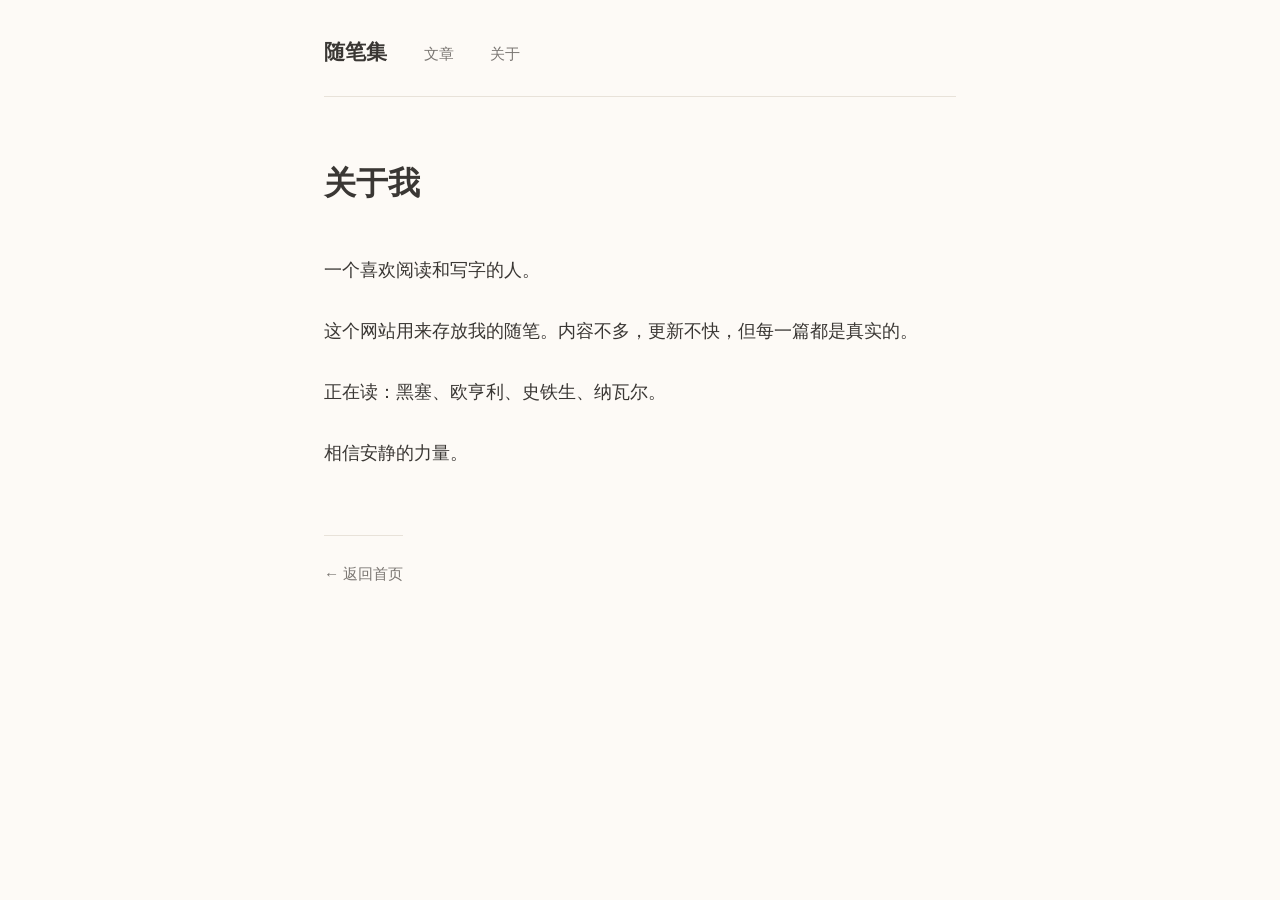
==== about.html @ b1c0c3fe "初始化随笔网站" ====
<!DOCTYPE html>
<html lang="zh-CN">
<head>
  <meta charset="UTF-8">
  <meta name="viewport" content="width=device-width, initial-scale=1.0">
  <title>关于 — 随笔集</title>
  <link rel="stylesheet" href="style.css">
</head>
<body>

<nav>
  <a href="index.html" class="site-title">随笔集</a>
  <a href="index.html">文章</a>
  <a href="about.html">关于</a>
</nav>

<article class="about-section">
  <header>
    <h1>关于我</h1>
  </header>

  <div class="body">
    <p>一个喜欢阅读和写字的人。</p>

    <p>这个网站用来存放我的随笔。内容不多，更新不快，但每一篇都是真实的。</p>

    <p>正在读：黑塞、欧亨利、史铁生、纳瓦尔。</p>

    <p>相信安静的力量。</p>
  </div>

  <a href="index.html" class="back-link">← 返回首页</a>
</article>

</body>
</html>
---- style.css ----
/* ===== 基础重置 ===== */
*,
*::before,
*::after {
  box-sizing: border-box;
  margin: 0;
  padding: 0;
}

/* ===== 全局 ===== */
:root {
  --bg: #fdfaf6;
  --text: #3a3734;
  --text-light: #7a7672;
  --accent: #8b6f5a;
  --border: #e8e2d9;
  --max-width: 680px;
}

html {
  font-size: 100%;
  -webkit-text-size-adjust: 100%;
}

body {
  font-family: "PingFang SC", "Noto Serif SC", "Source Han Serif SC", "STSong", "Songti SC", Georgia, serif;
  background: var(--bg);
  color: var(--text);
  line-height: 1.9;
  font-size: 1.125rem;
  padding: 2rem 1.5rem 4rem;
  max-width: var(--max-width);
  margin: 0 auto;
}

/* ===== 导航 ===== */
nav {
  margin-bottom: 4rem;
  padding-bottom: 1.5rem;
  border-bottom: 1px solid var(--border);
}

nav a {
  color: var(--text-light);
  text-decoration: none;
  font-size: 0.95rem;
  margin-right: 2rem;
  transition: color 0.2s;
}

nav a:hover {
  color: var(--text);
}

.site-title {
  font-size: 1.3rem;
  font-weight: 700;
  color: var(--text);
  margin-right: 2rem;
  text-decoration: none;
}

/* ===== 首页 ===== */
.header {
  margin-bottom: 3.5rem;
}

.header h1 {
  font-size: 2.2rem;
  font-weight: 700;
  margin-bottom: 1rem;
  letter-spacing: 0.04em;
}

.header p {
  color: var(--text-light);
  font-size: 1.05rem;
  max-width: 540px;
}

/* 文章列表 */
.essay-list {
  list-style: none;
}

.essay-list li {
  border-bottom: 1px solid var(--border);
  padding: 1.5rem 0;
}

.essay-list li:first-child {
  border-top: 1px solid var(--border);
}

.essay-list a {
  text-decoration: none;
  color: var(--text);
  display: block;
}

.essay-list a:hover .essay-title {
  color: var(--accent);
}

.essay-title {
  font-size: 1.25rem;
  font-weight: 600;
  margin-bottom: 0.3rem;
  transition: color 0.2s;
}

.essay-date {
  font-size: 0.9rem;
  color: var(--text-light);
  margin-bottom: 0.4rem;
}

.essay-excerpt {
  font-size: 0.95rem;
  color: var(--text-light);
  line-height: 1.7;
}

/* ===== 文章页 ===== */
article {
  margin-top: 2rem;
}

article header {
  margin-bottom: 3rem;
}

article h1 {
  font-size: 2rem;
  font-weight: 700;
  margin-bottom: 0.6rem;
  line-height: 1.4;
}

article .date {
  color: var(--text-light);
  font-size: 0.95rem;
}

article .body {
  font-size: 1.15rem;
  line-height: 2;
}

article .body p {
  margin-bottom: 1.6rem;
  text-align: justify;
}

article .body p:last-child {
  margin-bottom: 0;
}

/* 文章页底部的返回链接 */
.back-link {
  display: inline-block;
  margin-top: 4rem;
  padding-top: 1.5rem;
  border-top: 1px solid var(--border);
  color: var(--text-light);
  text-decoration: none;
  font-size: 0.95rem;
  transition: color 0.2s;
}

.back-link:hover {
  color: var(--text);
}

/* ===== 关于页 ===== */
.about-section {
  margin-top: 2rem;
}

.about-section p {
  margin-bottom: 1.4rem;
  font-size: 1.1rem;
}

/* ===== 页脚 ===== */
footer {
  margin-top: 5rem;
  padding-top: 1.5rem;
  border-top: 1px solid var(--border);
  color: var(--text-light);
  font-size: 0.85rem;
}

footer a {
  color: var(--text-light);
}

/* ===== 响应式 ===== */
@media (max-width: 600px) {
  body {
    font-size: 1rem;
    padding: 1.5rem 1rem 3rem;
  }

  .header h1 {
    font-size: 1.7rem;
  }

  article h1 {
    font-size: 1.6rem;
  }

  article .body {
    font-size: 1.05rem;
  }

  nav a {
    margin-right: 1.2rem;
    font-size: 0.9rem;
  }
}
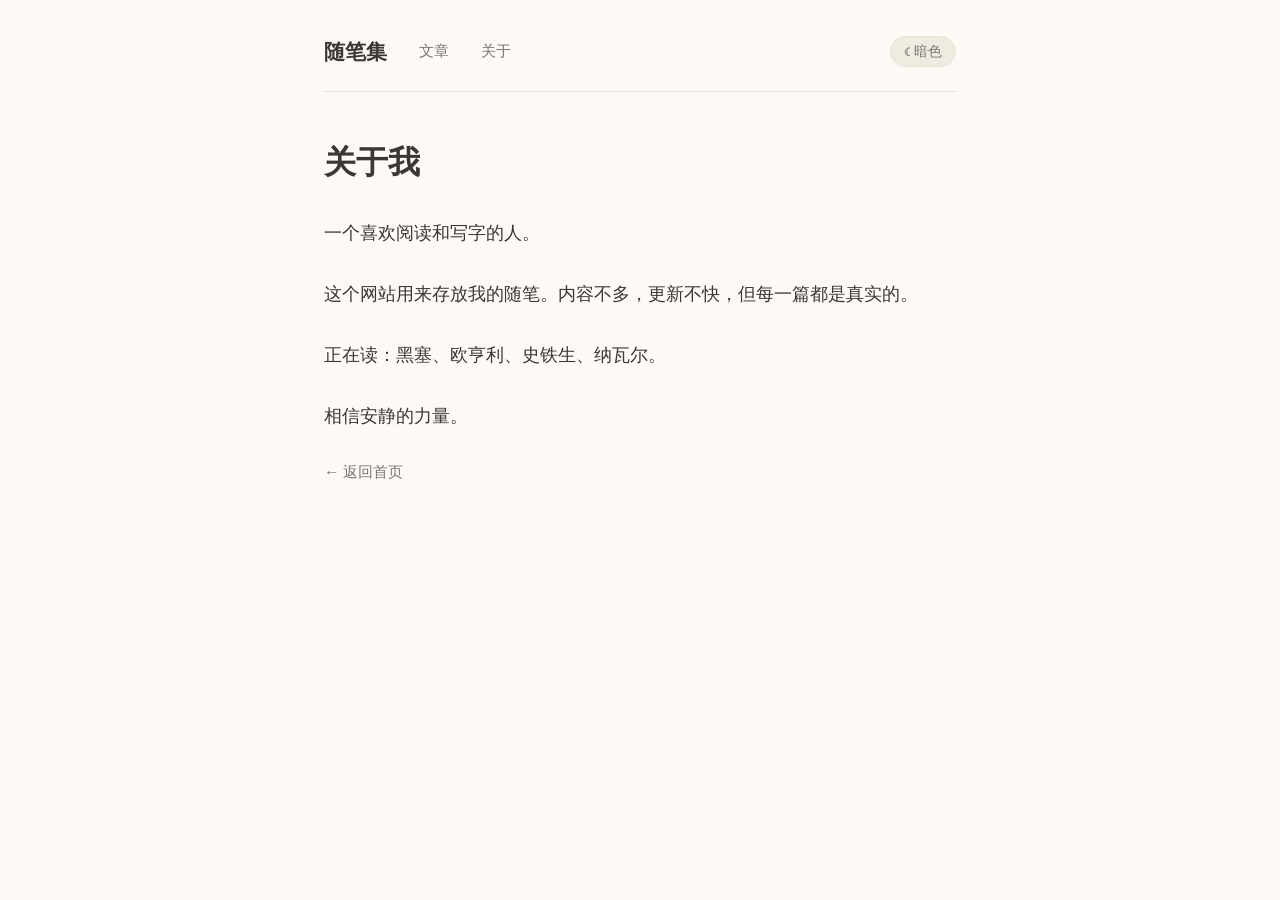
==== commit eaebb5c0: "添加搜索、标签、暗色模式、TOC、RSS 等 8 项功能" ====
--- a/about.html
+++ b/about.html
@@ -12,6 +12,8 @@
   <a href="index.html" class="site-title">随笔集</a>
   <a href="index.html">文章</a>
   <a href="about.html">关于</a>
+  <span class="nav-spacer"></span>
+  <button class="theme-toggle" id="themeToggle" aria-label="切换暗色模式">☾ 暗色</button>
 </nav>
 
 <article class="about-section">
@@ -32,5 +34,8 @@
   <a href="index.html" class="back-link">← 返回首页</a>
 </article>
 
+<button class="back-to-top" id="backToTop" title="返回顶部" aria-label="返回顶部">↑</button>
+
+<script src="script.js"></script>
 </body>
 </html>
--- a/style.css
+++ b/style.css
@@ -13,13 +13,37 @@
   --text: #3a3734;
   --text-light: #7a7672;
   --accent: #8b6f5a;
+  --accent-hover: #6b5343;
   --border: #e8e2d9;
+  --card-bg: #fffdf9;
+  --shadow: 0 2px 12px rgba(0, 0, 0, 0.06);
+  --tag-bg: #f0ebe1;
+  --tag-text: #8b6f5a;
+  --toc-bg: #f9f5ee;
+  --search-bg: #f9f5ee;
   --max-width: 680px;
+}
+
+/* 暗色模式 */
+[data-theme="dark"] {
+  --bg: #1a1817;
+  --text: #d4d0ca;
+  --text-light: #9a9692;
+  --accent: #c4a88a;
+  --accent-hover: #d9c3a8;
+  --border: #3a3530;
+  --card-bg: #22201d;
+  --shadow: 0 2px 12px rgba(0, 0, 0, 0.3);
+  --tag-bg: #2a2723;
+  --tag-text: #c4a88a;
+  --toc-bg: #22201d;
+  --search-bg: #22201d;
 }
 
 html {
   font-size: 100%;
   -webkit-text-size-adjust: 100%;
+  scroll-behavior: smooth;
 }
 
 body {
@@ -31,12 +55,17 @@
   padding: 2rem 1.5rem 4rem;
   max-width: var(--max-width);
   margin: 0 auto;
+  transition: background 0.3s, color 0.3s;
 }
 
 /* ===== 导航 ===== */
 nav {
-  margin-bottom: 4rem;
-  padding-bottom: 1.5rem;
+  display: flex;
+  align-items: center;
+  flex-wrap: wrap;
+  gap: 0.5rem;
+  margin-bottom: 3rem;
+  padding-bottom: 1.2rem;
   border-bottom: 1px solid var(--border);
 }
 
@@ -44,8 +73,9 @@
   color: var(--text-light);
   text-decoration: none;
   font-size: 0.95rem;
-  margin-right: 2rem;
+  margin-right: 1.5rem;
   transition: color 0.2s;
+  white-space: nowrap;
 }
 
 nav a:hover {
@@ -55,14 +85,37 @@
 .site-title {
   font-size: 1.3rem;
   font-weight: 700;
-  color: var(--text);
-  margin-right: 2rem;
+  color: var(--text) !important;
+  margin-right: 1.5rem;
   text-decoration: none;
+}
+
+.nav-spacer {
+  flex: 1;
+}
+
+/* 主题切换按钮 */
+.theme-toggle {
+  background: var(--tag-bg);
+  color: var(--text-light);
+  border: 1px solid var(--border);
+  padding: 0.35rem 0.8rem;
+  border-radius: 20px;
+  cursor: pointer;
+  font-size: 0.85rem;
+  font-family: inherit;
+  transition: all 0.2s;
+  white-space: nowrap;
+}
+
+.theme-toggle:hover {
+  color: var(--text);
+  border-color: var(--accent);
 }
 
 /* ===== 首页 ===== */
 .header {
-  margin-bottom: 3.5rem;
+  margin-bottom: 2rem;
 }
 
 .header h1 {
@@ -78,6 +131,75 @@
   max-width: 540px;
 }
 
+/* 搜索框 */
+.search-box {
+  margin-bottom: 1.5rem;
+}
+
+.search-box input {
+  width: 100%;
+  padding: 0.7rem 1rem;
+  border: 1px solid var(--border);
+  border-radius: 8px;
+  background: var(--search-bg);
+  color: var(--text);
+  font-size: 0.95rem;
+  font-family: inherit;
+  transition: border-color 0.2s, box-shadow 0.2s;
+  outline: none;
+}
+
+.search-box input::placeholder {
+  color: var(--text-light);
+}
+
+.search-box input:focus {
+  border-color: var(--accent);
+  box-shadow: 0 0 0 3px rgba(139, 111, 90, 0.15);
+}
+
+.search-no-results {
+  display: none;
+  text-align: center;
+  color: var(--text-light);
+  padding: 2rem 0;
+  font-size: 0.95rem;
+}
+
+/* 标签筛选 */
+.tag-filter {
+  display: flex;
+  flex-wrap: wrap;
+  gap: 0.5rem;
+  margin-bottom: 2rem;
+}
+
+.tag-filter .tag {
+  background: var(--tag-bg);
+  color: var(--tag-text);
+  border: 1px solid transparent;
+  padding: 0.3rem 0.85rem;
+  border-radius: 20px;
+  font-size: 0.85rem;
+  cursor: pointer;
+  font-family: inherit;
+  transition: all 0.2s;
+}
+
+.tag-filter .tag:hover {
+  border-color: var(--accent);
+}
+
+.tag-filter .tag.active {
+  background: var(--accent);
+  color: #fff;
+  border-color: var(--accent);
+}
+
+.tag-filter .tag-all {
+  font-weight: 600;
+}
+
 /* 文章列表 */
 .essay-list {
   list-style: none;
@@ -109,10 +231,43 @@
   transition: color 0.2s;
 }
 
+.essay-meta {
+  display: flex;
+  flex-wrap: wrap;
+  align-items: center;
+  gap: 0.6rem;
+  margin-bottom: 0.4rem;
+}
+
 .essay-date {
   font-size: 0.9rem;
   color: var(--text-light);
-  margin-bottom: 0.4rem;
+}
+
+.reading-time {
+  font-size: 0.8rem;
+  color: var(--text-light);
+  opacity: 0.8;
+}
+
+.reading-time::before {
+  content: "· ";
+}
+
+.essay-tags {
+  display: flex;
+  flex-wrap: wrap;
+  gap: 0.35rem;
+  margin-bottom: 0.5rem;
+}
+
+.essay-tags .tag {
+  background: var(--tag-bg);
+  color: var(--tag-text);
+  padding: 0.15rem 0.6rem;
+  border-radius: 12px;
+  font-size: 0.75rem;
+  pointer-events: none;
 }
 
 .essay-excerpt {
@@ -127,7 +282,7 @@
 }
 
 article header {
-  margin-bottom: 3rem;
+  margin-bottom: 2rem;
 }
 
 article h1 {
@@ -137,9 +292,84 @@
   line-height: 1.4;
 }
 
-article .date {
-  color: var(--text-light);
-  font-size: 0.95rem;
+.article-meta {
+  display: flex;
+  flex-wrap: wrap;
+  align-items: center;
+  gap: 0.6rem;
+  margin-bottom: 0.5rem;
+}
+
+.article-meta .date {
+  color: var(--text-light);
+  font-size: 0.95rem;
+}
+
+.article-meta .reading-time {
+  font-size: 0.85rem;
+}
+
+.article-tags {
+  display: flex;
+  flex-wrap: wrap;
+  gap: 0.4rem;
+}
+
+.article-tags .tag {
+  background: var(--tag-bg);
+  color: var(--tag-text);
+  padding: 0.2rem 0.7rem;
+  border-radius: 14px;
+  font-size: 0.8rem;
+}
+
+/* ===== 目录 (TOC) ===== */
+.toc {
+  background: var(--toc-bg);
+  border: 1px solid var(--border);
+  border-radius: 8px;
+  padding: 1.2rem 1.5rem;
+  margin-bottom: 2.5rem;
+}
+
+.toc-title {
+  font-size: 0.9rem;
+  font-weight: 700;
+  color: var(--text-light);
+  margin-bottom: 0.8rem;
+  letter-spacing: 0.05em;
+}
+
+.toc-list {
+  list-style: none;
+}
+
+.toc-list li {
+  margin-bottom: 0.35rem;
+  line-height: 1.5;
+}
+
+.toc-list li:last-child {
+  margin-bottom: 0;
+}
+
+.toc-list a {
+  color: var(--text-light);
+  text-decoration: none;
+  font-size: 0.92rem;
+  transition: color 0.2s;
+}
+
+.toc-list a:hover {
+  color: var(--accent);
+}
+
+.toc-list li.toc-h3 {
+  padding-left: 1.2rem;
+}
+
+.toc-list li.toc-h3 a {
+  font-size: 0.85rem;
 }
 
 article .body {
@@ -156,12 +386,65 @@
   margin-bottom: 0;
 }
 
+article .body h2 {
+  font-size: 1.35rem;
+  font-weight: 700;
+  margin: 2.5rem 0 1rem;
+  color: var(--text);
+  scroll-margin-top: 1.5rem;
+}
+
+article .body h3 {
+  font-size: 1.15rem;
+  font-weight: 600;
+  margin: 2rem 0 0.8rem;
+  color: var(--text-light);
+  scroll-margin-top: 1.5rem;
+}
+
+/* ===== 上一篇/下一篇 ===== */
+.prev-next {
+  display: flex;
+  justify-content: space-between;
+  gap: 1.5rem;
+  margin-top: 4rem;
+  padding-top: 1.5rem;
+  border-top: 1px solid var(--border);
+}
+
+.prev-next a {
+  color: var(--text-light);
+  text-decoration: none;
+  font-size: 0.95rem;
+  transition: color 0.2s;
+  max-width: 45%;
+}
+
+.prev-next a:hover {
+  color: var(--text);
+}
+
+.prev-next .label {
+  display: block;
+  font-size: 0.78rem;
+  color: var(--text-light);
+  opacity: 0.7;
+  margin-bottom: 0.2rem;
+}
+
+.prev-next .prev {
+  text-align: left;
+}
+
+.prev-next .next {
+  text-align: right;
+  margin-left: auto;
+}
+
 /* 文章页底部的返回链接 */
 .back-link {
   display: inline-block;
-  margin-top: 4rem;
-  padding-top: 1.5rem;
-  border-top: 1px solid var(--border);
+  margin-top: 1.5rem;
   color: var(--text-light);
   text-decoration: none;
   font-size: 0.95rem;
@@ -180,6 +463,46 @@
 .about-section p {
   margin-bottom: 1.4rem;
   font-size: 1.1rem;
+}
+
+/* ===== 返回顶部按钮 ===== */
+.back-to-top {
+  position: fixed;
+  bottom: 2rem;
+  right: 2rem;
+  width: 42px;
+  height: 42px;
+  border-radius: 50%;
+  background: var(--accent);
+  color: #fff;
+  border: none;
+  cursor: pointer;
+  font-size: 1.1rem;
+  display: flex;
+  align-items: center;
+  justify-content: center;
+  opacity: 0;
+  visibility: hidden;
+  transform: translateY(10px);
+  transition: all 0.3s;
+  box-shadow: 0 2px 8px rgba(0, 0, 0, 0.15);
+  z-index: 100;
+}
+
+.back-to-top.visible {
+  opacity: 1;
+  visibility: visible;
+  transform: translateY(0);
+}
+
+.back-to-top:hover {
+  background: var(--accent-hover);
+  transform: translateY(-2px);
+  box-shadow: 0 4px 12px rgba(0, 0, 0, 0.2);
+}
+
+.back-to-top.visible:hover {
+  transform: translateY(-2px);
 }
 
 /* ===== 页脚 ===== */
@@ -195,6 +518,14 @@
   color: var(--text-light);
 }
 
+footer .rss-link {
+  margin-left: 1rem;
+}
+
+footer .rss-link::before {
+  content: "· ";
+}
+
 /* ===== 响应式 ===== */
 @media (max-width: 600px) {
   body {
@@ -215,7 +546,28 @@
   }
 
   nav a {
-    margin-right: 1.2rem;
+    margin-right: 1rem;
     font-size: 0.9rem;
   }
-}
+
+  .back-to-top {
+    bottom: 1.2rem;
+    right: 1.2rem;
+    width: 36px;
+    height: 36px;
+    font-size: 0.95rem;
+  }
+
+  .prev-next {
+    flex-direction: column;
+    gap: 0.8rem;
+  }
+
+  .prev-next a {
+    max-width: 100%;
+  }
+
+  .toc {
+    padding: 1rem;
+  }
+}
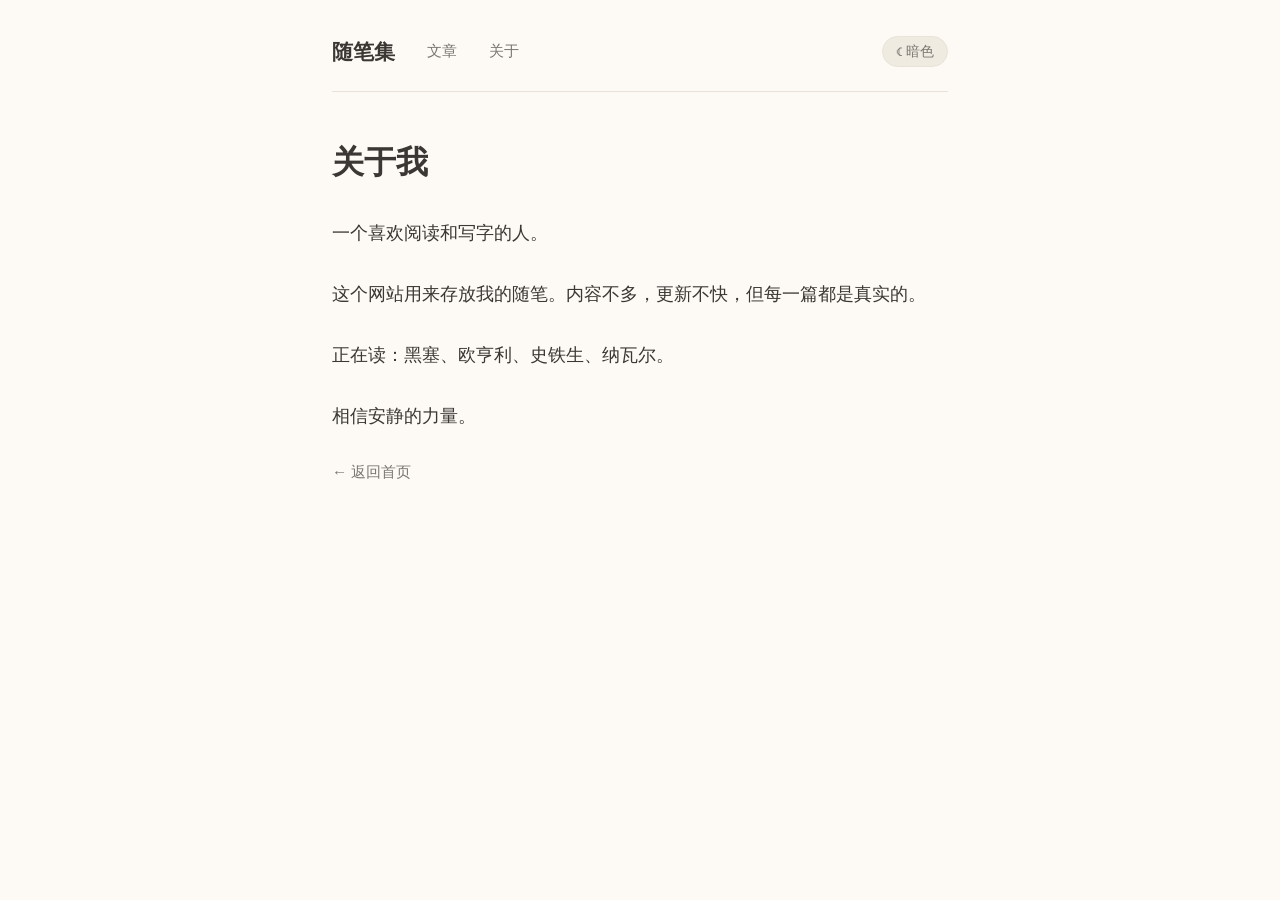
==== commit 0d1fe1b9: "添加森林视频背景，内容区半透明" ====
--- a/about.html
+++ b/about.html
@@ -7,6 +7,12 @@
   <link rel="stylesheet" href="style.css">
 </head>
 <body>
+
+<video id="bgVideo" autoplay muted loop playsinline aria-hidden="true">
+  <source src="bg-video.mp4" type="video/mp4">
+</video>
+
+<div class="content-wrapper">
 
 <nav>
   <a href="index.html" class="site-title">随笔集</a>
@@ -36,6 +42,8 @@
 
 <button class="back-to-top" id="backToTop" title="返回顶部" aria-label="返回顶部">↑</button>
 
+</div><!-- /content-wrapper -->
+
 <script src="script.js"></script>
 </body>
 </html>
--- a/style.css
+++ b/style.css
@@ -5,6 +5,34 @@
   box-sizing: border-box;
   margin: 0;
   padding: 0;
+}
+
+/* ===== 视频背景 ===== */
+#bgVideo {
+  position: fixed;
+  top: 0;
+  left: 0;
+  width: 100%;
+  height: 100%;
+  object-fit: cover;
+  z-index: 0;
+  pointer-events: none;
+}
+
+/* ===== 内容包裹层 ===== */
+.content-wrapper {
+  position: relative;
+  z-index: 1;
+  background: rgba(253, 250, 246, 0.50);
+  border-radius: 6px;
+  padding: 2rem 2rem 3rem;
+  max-width: var(--max-width);
+  margin: 0 auto;
+  backdrop-filter: blur(1px);
+}
+
+[data-theme="dark"] .content-wrapper {
+  background: rgba(26, 24, 23, 0.50);
 }
 
 /* ===== 全局 ===== */
@@ -52,10 +80,9 @@
   color: var(--text);
   line-height: 1.9;
   font-size: 1.125rem;
-  padding: 2rem 1.5rem 4rem;
-  max-width: var(--max-width);
-  margin: 0 auto;
-  transition: background 0.3s, color 0.3s;
+  margin: 0;
+  padding: 0;
+  transition: color 0.3s;
 }
 
 /* ===== 导航 ===== */
@@ -528,8 +555,7 @@
 
 /* ===== 响应式 ===== */
 @media (max-width: 600px) {
-  body {
-    font-size: 1rem;
+  .content-wrapper {
     padding: 1.5rem 1rem 3rem;
   }
 
